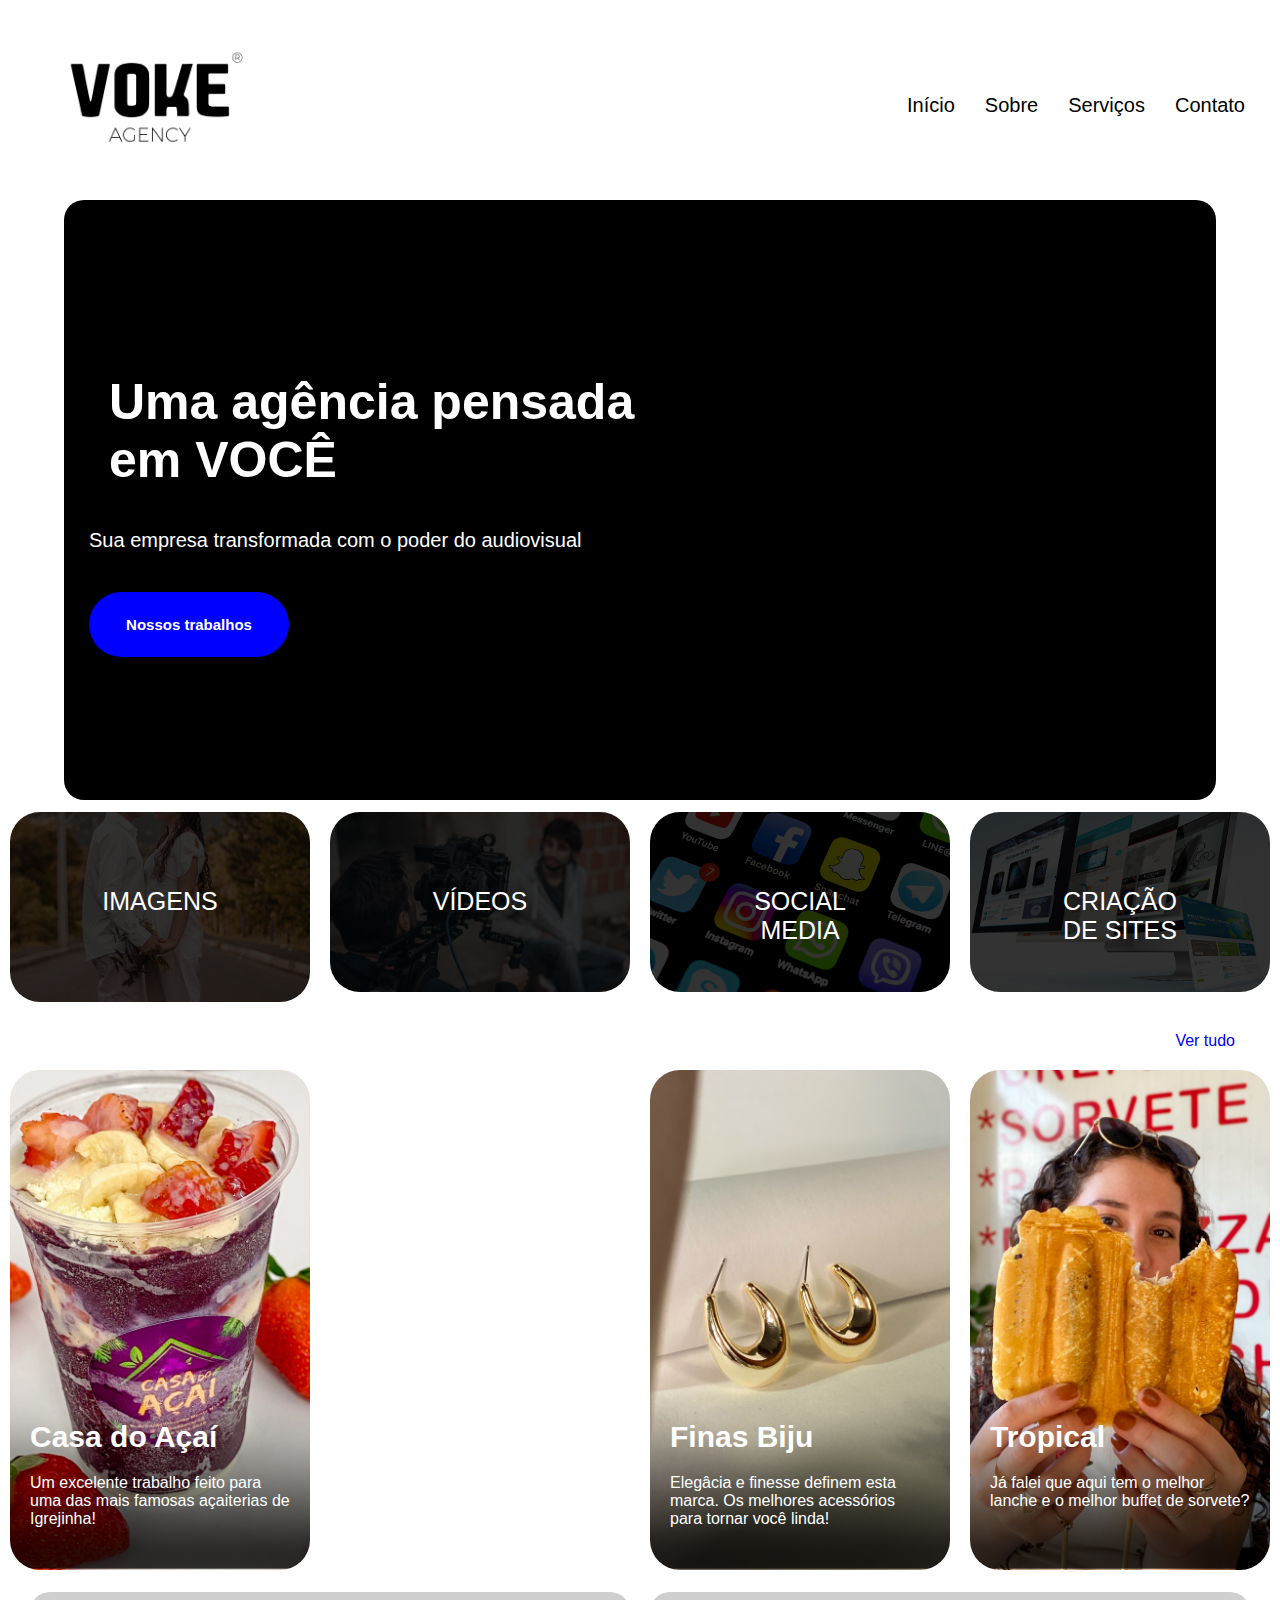
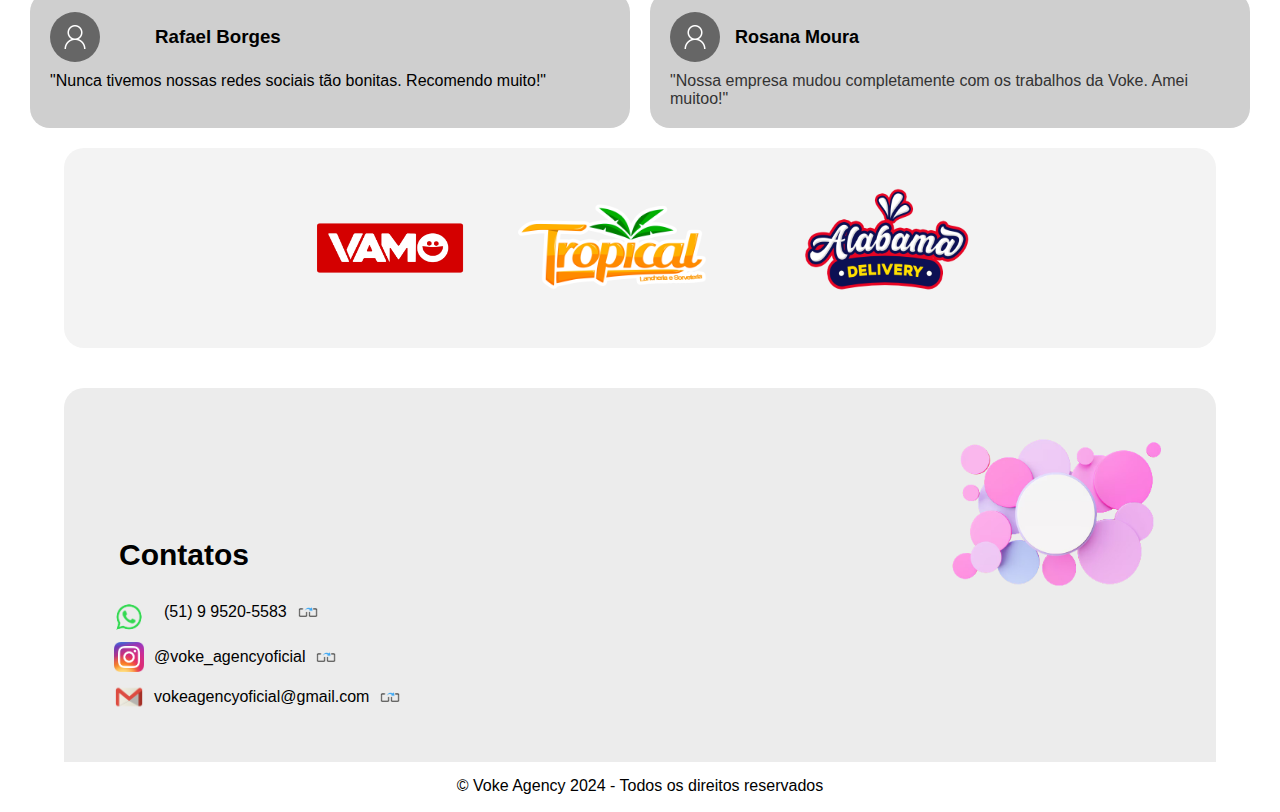
==== index.html @ 2af457cc "vokeagency" ====
<!DOCTYPE html>
<html lang="pt-br">
<head>
    <meta charset="UTF-8">
    <meta name="viewport" content="width=device-width, initial-scale=1.0">
    <title>Voke Agency</title>
    <link rel="stylesheet" href="style.css">
    <link rel="shortcut icon" href="imagens/favicon_io/favicon.ico" type="image/x-icon">
</head>
<body>
    <div class="header">
            
            <div  class="nav">
              <nav>
                    <a href="index.html"><img id="logovoke" src="imagens/LOGOPNGPRETA.png" alt="Voke Agency"></a>
    <div class="geral">
        <!-- Header -->
        
         <ul>
           <a href="index.html">
                   <li>Início</li>
             </a>
            <a href="sobre.html">
                      <li>Sobre</li>
             </a>
             <a href="servico.html">
                            <li>Serviços</li>
                        </a>
                        <a href="contato.html">
                            <li>Contato</li>
                        </a>
                    </ul>
                </nav>
            </div>
        </div>
            
        <div class="main">
            <div id="bannerp">
            
                <h1 class="titleban">Uma agência pensada em VOCÊ</h1>
                <!-- <img src="imagens/bannerp.png" alt="Voke Agency: Uma agência pensada em você" class="imgbannerp"></img> -->
                <p>Sua empresa transformada com o poder do audiovisual</p>

                <a href="servico.html"><button class="botaop"> <h2 class="btacaop"> Nossos trabalhos</h2></button></a>
               
            </div>
         </div>
         </a>
         <div class="serv">
            
            <div class="servicos1"><p class="textoserv">IMAGENS</p></div>
            <div class="servicos2"><p class="textoserv">VÍDEOS</p></div>
            <div class="servicos3"><p class="textoserv">SOCIAL MEDIA</p></div>
            <div class="servicos4"><p class="textoserv">CRIAÇÃO DE SITES</p></div>
 
        </div>
        <a href="servico.html" class="va">
            <p>Ver tudo</p>
        </a>

        <div class="jobs">
            <div class="jobitem1">
                <h3 class="jobs-infotitle">Casa do Açaí</h3>
                <p class="jobs-info">Um excelente trabalho feito para uma das mais famosas açaiterias de Igrejinha!</p>
            </div>
            <div class="jobitem2">
                <h3 class="jobs-infotitle"> Tropical</h3>
                <p class="jobs-info">Um trabalho especial de natal para a sorveteria com o melhor buffet de sorvetes, assim como os lanches!</p>
            </div>
            <div class="jobitem3">
                <h3 class="jobs-infotitle">Finas Biju</h3>
                <p class="jobs-info">Elegâcia e finesse definem esta marca. Os melhores acessórios para tornar você linda!</p>
            </div>
            <div class="jobitem4">
                <h3 class="jobs-infotitle">Tropical</h3>
                <p class="jobs-info">Já falei que aqui tem o melhor lanche e o melhor buffet de sorvete?</p>
            </div>
        </div>
    
        <div class="coments">
            <div class="coment_item">
              <div class="avatar_nome">
                <div class="avatarcoment"></div>
                <h3>Rafael Borges</h3>
              </div>
              <p>"Nunca tivemos nossas redes sociais tão bonitas. Recomendo muito!"</p>
            </div>
          
            <div class="coment_item">
              <div class="avatar_nome">
                <div class="avatarcoment"></div>
                <h3 class="nome-coment">Rosana Moura</h3>
              </div>
              <p class="comenttxt">"Nossa empresa mudou completamente com os trabalhos da Voke. Amei muitoo!"</p>
            </div>
          </div>
          
        
    
        <!-- <div class="results_in"></div> -->
    
        <div class="parcerias">
            <img class=imagemparc1 src="imagens/logo fundo vermelho.png" alt="logo vamo">
        
        <img class=imagemparc2 src="imagens/logov2escrita.png" alt="logo tropical">
        <img class=imagemparc3 src="imagens/logo.png" alt="logo alabama delivery">
    </div>
        <div class="footer">
            <div class="footeresq">
                <h2 class="contatofooter">Contatos</h2>
                <div class="contact-info">
                    <div class="contact-item">
                        <img src="imagens/logo whatsapp.webp" alt="WhatsApp" class="contact-iconwhats">
                        <p>(51) 9 9520-5583</p>

<a href="https://wa.me/qr/QONJLEITYLVUO1" target="_blank" class="redirecionariconewhats" ><img src="imagens/redirecionaricone.png" alt=""></a>


                    </div>
                    <div class="contact-item">
                        <img src="imagens/logo instagram.webp" alt="Instagram" class="contact-icon">
                        <p>@voke_agencyoficial</p>

                        <a href="https://www.instagram.com/voke_agencyoficial/" 
                        target="_blank" class="redirecionariconeinsta"><img src="imagens/redirecionaricone.png" alt=""></a>
                    </div>
                    <div class="contact-item">
                        <img src="imagens/logo email.png" alt="Email" class="contact-icon">
                        <p>vokeagencyoficial@gmail.com</p>

                        <a href="https://mail.google.com/mail/u/0/#inbox" 
                        target="_blank" class="redirecionariconeemail"><img src="imagens/redirecionaricone.png" alt=""></a>
                    </div>
                </div>
            </div>
            <div class="footerdir">
                <img src="imagens/imagemcantofooter.png" alt="Sua imagem" class="profile-image">
            </div>
        </div>
        
    
        <div id="copy"> © Voke Agency 2024 - Todos os direitos reservados</div>

    </div>

    

    
</body>
</html>
---- style.css ----
@charset "UTF-8";

* {
    margin: 0px;
    padding: 0px;
    box-sizing: border-box;
    font-family: Arial, Helvetica, sans-serif;
    text-decoration: none;
}

.geral {
    height: 100%;
    width: 100%;
    /* margin: 2px; */
    font-family: Arial, Helvetica, sans-serif;
}

.header {
    height: 70px;
    width: 100%;
    margin-bottom: 130px;
    /* grid-template-columns: auto auto; */
    font-family: Arial, Helvetica, sans-serif;
    
}

#logovoke {
    height: 300px;
    width: 300px;
    margin-top: -60px;
    justify-content: start;
    
}

.nav {
    height: 100px;
    width: 100%;
    justify-content: center;
    margin: 0px;
    margin-bottom: -120px;
    /* background-color: aqua; */
}

.nav ul{
    list-style: none;
    margin: -150px 35px ;
    padding: 0px;
    display: flex;
    gap: 30px;
    justify-content:right;
    font-size: 20px;
}

.nav ul a {
    color: black;
    text-decoration: none;
}

.nav ul a:hover {
    color: rgb(255, 123, 0);
}



.servh1{
    display: flex;
    font-family: Arial, Helvetica, sans-serif;
    font-size: 40px;
    margin-top: 150px;
    margin-left: 40px;
}

h1 {
    display: flex;
    margin: 10px;
    margin-left: 20px;
    font-size: 40px;
    font-family: Arial, Helvetica, sans-serif;
    
}

h2 {
    margin: 50px;
    margin-top: 100px;
    margin-bottom: 10px;
    font-size: 25px;
}

.cont {
    display: flex;
    width: 90%;
    background-color: rgb(255, 255, 255);
    justify-content: center;
    gap: 15px;
    flex-wrap: wrap;
    margin: 0 auto;
    margin-top: 50px;
    margin-bottom: 180px;
    align-items: flex-start;
    /* margin-left: 120px; */
   
    
}

.itens  {
    display: flex;
    flex: 1 1 200px;
    max-width: 300px;
    height: 300px;
    /* width:90%; */
    /* border: 1px solid black; */
    background: url(imagens/embreve.jpg);
    background-size: cover;
    background-position: center;
    align-items: center; 
    justify-content: center;
    border-radius: 10px;
    box-shadow: 10px 10px 20px -4px;
}

.itens:hover {
    border: 1px solid rgb(230, 230, 255);
}

#s1 {
    background: url(imagens/cartazigreja2servico.png);
    background-size: cover;
    background-position: center;
}

#s2 {
    background: url(imagens/cartazigreja3servico.png);
    background-size: cover;
    background-position: center;
}

#s3 {
    background: url(imagens/igrejadisciouladoservico.png);
    background-size: cover;
    background-position: center;
}

#s4 {
    background: url(imagens/mundoservico.png);
    background-size: cover;
    background-position: center;
}

#s5 {
    background: url(imagens/pizzaria2servico.png);
    background-size: cover;
    background-position: center;
}

#s6 {
    background: url(imagens/porscheservico.png);
    background-size: cover;
    background-position: center;
}

#s7 {
    background: url(imagens/tropicalservico.png);
    background-size: cover;
    background-position: center;
}

#s8 {
    background: url(imagens/Virulyservico.png);
    background-size: contain;
    background-position: center;
}

#v1 {
   display: flex; 
   margin: 20px;
   margin: 0 auto;
   margin-bottom: 50px;
   align-items: center;
   justify-content: center;
   height: 500px;
   box-shadow: 1px 1px 5px 1px;
   border-radius: 10px;
}

#capav1 {
    background: url(imagens/vídeos/mínigrejinhaservico.jpg);
    background-size: cover;
    background-position: center;
}
.txtsobre {
    display: flex;
    margin: 20px;
    margin-left: 40px;
    justify-content: start;
    }

    h3 {
        display: flex;
    margin: 10px;
    margin-left: 40px;
    }

    .cardservtxt {
        display: flex;
        text-align: center;
        justify-content: center;
        margin: 150px;
        padding: 0px;
        font-size: 23px;
    }

    .botaop2 {
        height: 65px;
        width: 200px;
        margin: 30px 20px;
        border-radius: 40px;
        background-color: blue;
        border: 0px;
        font-size: 1px;
        text-decoration: none;
    }

    .main {
        display: flex;
        justify-content: center;
        align-items: center;
    }
    
    #bannerp {
        height: 600px;
        width: 90%;
        background-color: rgb(0, 0, 0);
        border-radius: 20px;
        padding: 25px;
        background-image: url(imagens/bannerp.png);
        background-size: cover;
        background-position: center;
        display: flex;
        flex-direction: column;
        justify-content: center;
        align-items: flex-start;
        text-align: left;
    }
    
    #bannerp h1 {
        padding: 20px 0;
        font-family: Arial, Helvetica, sans-serif;
        font-size: 50px;
        max-width: 50%;
        color: white;
    }
    
    #bannerp p {
        font-family: Arial, Helvetica, sans-serif;
        color: white;
        margin: 10px 0;
        max-width: 50%;
        font-size: 20px;
    }
    
    .botaop {
        height: 65px;
        width: 200px;
        margin-top: 30px;
        border-radius: 40px;
        background-color: blue;
        border: none;
        display: flex;
        justify-content: center;
        align-items: center;
        cursor: pointer;
        text-decoration: none;
    }
    
    .botaop:hover {
        background-color: rgb(1, 32, 133);
    }
    
    .btacaop {
        font-size: 15px;
        color: white;
        margin: 0;
        font-family: Arial, Helvetica, sans-serif;
        text-align: center;
    }

.va {
    display: flex;
    font-family: Arial, Helvetica, sans-serif;
    text-decoration: none;
    text-align: right;
    margin: 10px;
    margin-right: 35px;
    padding: 10px;
    justify-content: end;
}
.serv {
    justify-content: center;
    margin: 2px;
    display: flex;
    overflow-x: auto;
   
}

.servicos1 {
    height: 190px;
    width: 300px;
   
    background: url(imagens/casamentoserv.jpeg)rgba(0, 0, 0, 0.8);
    background-blend-mode: darken;
    background-size: cover;
    background-position: center;
    margin: 10px;
    border-radius: 30px;
    flex: 0 0 auto;
    padding: 15px;

}

.servicos2 {
    height: 180px;
    width: 300px;
    background: url(imagens/filmakerserv2.jfif)rgba(0, 0, 0, 0.8);
    background-blend-mode: darken;
    border-radius: 30px;
    background-size: cover;
    background-position: center;
    margin: 10px;
    flex: 0 0 auto;
    padding: 15px;
}

.servicos3 {
    height: 180px;
    width: 300px;
    background:url(imagens/socialmedia.jpg)rgba(0, 0, 0, 0.8);
    background-blend-mode: darken;
    background-size: cover;
    background-position: center;
    margin: 10px;
    border-radius: 30px;
    flex: 0 0 auto;
    padding: 15px;
}

.servicos4 {
    height: 180px;
    width: 300px;
    background: url(imagens/criacaositeserv3.jpg) rgba(0, 0, 0, 0.8);
    background-blend-mode: darken;
    background-size: cover;
    background-position: center;
    margin: 10px;
    border-radius: 30px;
    flex: 0 0 auto;
    padding: 15px;
    
}

.textoserv {
    font-family: 'Gill Sans', 'Gill Sans MT', Calibri, 'Trebuchet MS', sans-serif, Helvetica, sans-serif;
    color: white;
    text-align: center;
    padding: 60px;
    font-size: 25px;
    
    
}
.jobs {
    justify-content: center;
    margin: 2px;
    display: flex;
    overflow-x: auto;
    gap: 20px;
}

.jobitem {
    height: 500px;
    width:300px;
    /* max-width: 400px; */
    background-color: aqua;
    border-radius: 30px;
    flex: 0 0 auto;
    

}

.jobitem1 {
    height: 500px;
    width:300px;
    /* max-width: 400px; */
    background:url(imagens/trabalhoshome/casadoacaijob.png);
    background-size: cover;
    background-position: center;
    border-radius: 30px;
    flex: 0 0 auto;
}

.jobitem2 {
    height: 500px;
    width:300px;
    /* max-width: 400px; */
    
    background: url(imagens/trabalhoshome/tropicalnatal.png);
    background-size: cover;
    background-position: center;
    border-radius: 30px;
    flex: 0 0 auto;
}

.jobitem3 {
    height: 500px;
    width:300px;
    /* max-width: 400px; */
    background: url(imagens/trabalhoshome/finasjob.png);
    background-size: cover;
    background-position: center;
    border-radius: 30px;
    flex: 0 0 auto;
}

.jobitem4 {
    height: 500px;
    width:300px;
    /* max-width: 400px; */
    background:url(imagens/trabalhoshome/tropicalcrepejob.png);
    background-size: cover;
    background-position: center;
    border-radius: 30px;
    flex: 0 0 auto;
}

.jobs-infotitle {
    margin-top: 350px;
    font-size: 30px;
    justify-content: start;
    margin-left: 20px;
    color: white;
}

.jobs-info {
    margin: 20px;
    color: white;
}
.coments {
    display: flex;
    /* flex-wrap: wrap; */
    justify-content: center;
    gap: 20px;
    background-color: rgb(255, 255, 255);
    padding: 20px;
  }
  
  .coment_item {
    background-color: rgb(207, 207, 207);
    border-radius: 20px;
    padding: 20px;
    width: 100%;
    max-width: 600px;
    display: flex;
    flex-direction: column;
  }
  
  .avatar_nome {
    display: flex;
    align-items: center;
    margin-bottom: 10px;
  }
  
  .avatarcoment {
    width: 50px;
    height: 50px;
    background: url(imagens/iconeavatar.jpg);
    background-size: cover;
    background-position: center;
    border-radius: 50%;
    margin-right: 15px;
  }
  
  .nome-coment {
    font-size: 18px;
    margin: 0;
  }
  
  .comenttxt{
    margin: 0;
    font-size: 16px;
    color: #333;
  }
  

.results_in {
    height: 450px;
    width: 100%;
    /* background-color: rgb(134, 134, 28); */
}

.parcerias {
    height: 200px;
    width:90%;
    
    justify-content: center;
    display: flex;
    grid-template-columns: auto auto;
    background-color: rgb(243, 243, 243);
    border-radius: 20px;
    margin: auto;
    margin-bottom: 40px;
    grid-template-columns: auto auto auto;
    padding: 20px;
    align-items: center;
}

.imagemparc1 {
    display: inline;
    height: 50px;
    width: 150px;
    justify-content: start;
    align-items: start;
    margin: 40px;
    margin-left: 120px;
}
.imagemparc2 {
    height: 210px;
    width: 220px;
    justify-content: center;
    align-items: end;
}

.imagemparc3 {
    height: 200px;
    width: 320px;
    justify-content: center;
    align-items: end;
    margin-right: 40px;
}
.apresentacao {
    display: flex;
    height: 50px;
    width: 60%;
    background-color: rgb(77, 77, 77);
    /* border: 1px solid black; */
    margin: 0 auto;
    margin-top: 250px;
    /* margin-left: 100px; */
    justify-content: center;
    padding: 17px;
    border-radius: 20px;
    color: white;
}

.servpag {
    display: flex;
    overflow-x: auto;
    flex: 0 auto;
    margin-top: 20px;
    justify-content: center;
    margin-left: 1;
}

.servpagitem {
    display: flex;
    height: 370px;
    width: 270px;
    background-color: aqua;
    margin: 20px;
    border-radius: 20px;
    flex: 0 0 auto;
}

.imgservpag {
    display: flex;
    height: 35%;
    width: 85%;
    background-color: aliceblue;
    margin: 0 auto;
    margin-top: 20px;
    justify-content: center;
    border-radius: 10px;
    flex: 0 0 auto;

}

.redirecionariconewhats {
    display: flex;
    margin: 0 auto;
    height: 20px;
    width: 20px;
    margin-left: 1px;
}

.redirecionariconeinsta {
    display: flex;
    margin: 0 auto;
    height: 20px;
    width: 20px;
    margin-left: 1px;
}

.redirecionariconeemail{
    display: flex;
    margin: 0 auto;
    height: 20px;
    width: 20px;
    margin-left: 1px;
}

.fathercont {
    display: flex;
    justify-content: center;
    align-items: center;
    /* grid-template-columns: auto auto; */
}

.contpag {
    display: flex;
    
    width: 300px;
    background-color: rgb(255, 255, 255);
    border: 1px solid black;
    align-items: center;
    justify-content: center;
    margin: 0 auto;
    margin: 10px;
    border-radius: 20px;
    padding: 5px;
    color: black;
}

.horarios {
    display: flex;
    flex-direction: column; 
    justify-content: center; 
    align-items: center; 
    text-align: center;
    margin: 0 auto;
    height: 100%; 
    padding: 10px;
    background-color: white;
    border: 1px solid black;
    margin-top: 0px;
    border-radius: 10px;
}

.footer {
    display: flex;
    justify-content: space-between;
    align-items: flex-start;
    padding: 50px;
    background-color: rgb(236, 236, 236);
    border-radius: 20px 20px 0 0;
    width: 90%;
    margin: auto;
}

.footer-left {
    flex: 1;
}

.contatofooter {
    font-size: 30px;
    margin-bottom: 20px;
    text-align: left;
    margin-left: 5px;
}

.contact-info {
    display: flex;
    flex-direction: column;
    gap: 10px;
}

.contact-item {
    display: flex;
    align-items: center;
    gap: 10px;
}

.contact-icon {
    width: 30px;
    height: 30px;
}

.contact-iconwhats {
    width: 50px;
    height: 50px;
    margin-left: -10px;
    margin-bottom: -10px;
}


.profile-image {
    width: 220px;
    height: 150px;
    
}

.btreturn {
    display: flex;
    justify-content: flex-end;
    margin: 0 auto;
    margin: 20px;
    margin-top: 10px;
    margin-right: 60px;
    font-size: 25px;
    color: black;
}

.btreturn:hover {
    color: tomato;
}


#copy {
    height: 50px;
    width: 100%;
    justify-content: center;
    justify-items: center;
    display: flex;
    padding: 15px;
    font-family: Arial, Helvetica, sans-serif;
}

@media screen and (max-width: 768px) {

    .serv {
        display: flex;
        justify-content: start;
        margin-left: 20px;
    }

    .jobs {
        display: flex;
        justify-content: start;
        margin-left: 30px;
        flex: 0 0 90%;
        
    }

    .coment_item {
        display: inline;
        justify-content: center;
      }

      .coments {
        flex-wrap: wrap;
      }
    


}

@media (max-width: 600px) {
    .itens {
        flex: 1 1 100%;
    }
}


@media screen and (max-width: 768px) {
    #bannerp {
        height: auto;
        padding: 25px;
        align-items: start;
        text-align: start;
    }

    #bannerp h1 {
        font-size: 35px;
        max-width: 50%;
        margin: 10px 0;
    }

    #bannerp p {
        font-size: 16px;
        max-width: 50%;
    }

    .botaop {
        width: 180px;
        height: 50px;
        text-decoration: none;
    }

    .btacaop {
        font-size: 14px;
        text-decoration: none;
    }

    .parcerias {
        height: 100px;
    }

    .imagemparc1 {
        height: 40px;
        width: 120px;
        margin-left: 150px;
      
    }

    .imagemparc2 {
        height: 150px;
        width: 150px;
    }

    .imagemparc3 {
        height: 130px;
        width: 200px;
        margin-right: 130px;
    }

    .profile-image {
        width: 150px;
        height: 100px;
        margin-right: 50px;
        
    }

}



@media (max-width: 760px){
    #logovoke {
        height: 280px;
    width: 280px;
    margin-top: -50px;
    justify-content: start;
    }

    .titleban {
        font-size: x-small;
            
    }
}

@media (max-width: 600px){
    #logovoke {
        height: 250px;
    width: 250px;
    margin-top: -40px;
    justify-content: center;
    grid-template-columns: none;
    }

    .titleban {
        font-size: 10px;
    }

    .nav {
        display: grid;
        justify-content: center;
    }

    .nav ul {
        display: inline;    
        opacity: 0;
    }

    .profile-image {
        width: 100px;
        height: 70px;
        margin: 0 auto;
        margin-right: 50px;
        
    }

    .itens {
        width: 100%;
    }
}

@media (max-width: 500px){
    #logovoke {
        height: 210px;
    width: 210px;
    margin-top: -15px;
    justify-content: start;
    }

}


@media screen and(max-width: 600px){
    .nav {
        justify-content: last baseline;
        
    }
}

@media screen and (max-width: 890px) {
    
    /* .cont {
    display: flex;
    height: 700px;
    width: 40%;
    justify-content: center;
    margin-top: 50px;
    margin-left: 230px;
    flex-wrap: wrap;
 

    } */

    .parcerias {
        height: 100px;
    }

    .imagemparc1 {
        height: 30px;
        width: 120px;
        margin-left: 150px;
      
    }

    .imagemparc2 {
        height: 110px;
        width: 150px;
    }

    .imagemparc3 {
        height: 100px;
        width: 200px;
        margin-right: 110px;
    }
    }


    @media screen and (max-width: 200px) {
    
        .cont {
            display: flex;
    height: 700px;
    width: 40%;
    justify-content: center;
    margin-top: 50px;
    margin-left: 230px;
    flex-wrap: wrap;
    overflow-x: auto;

        }

        .profile-image {
            margin-right: 150px;
        }

        
        }
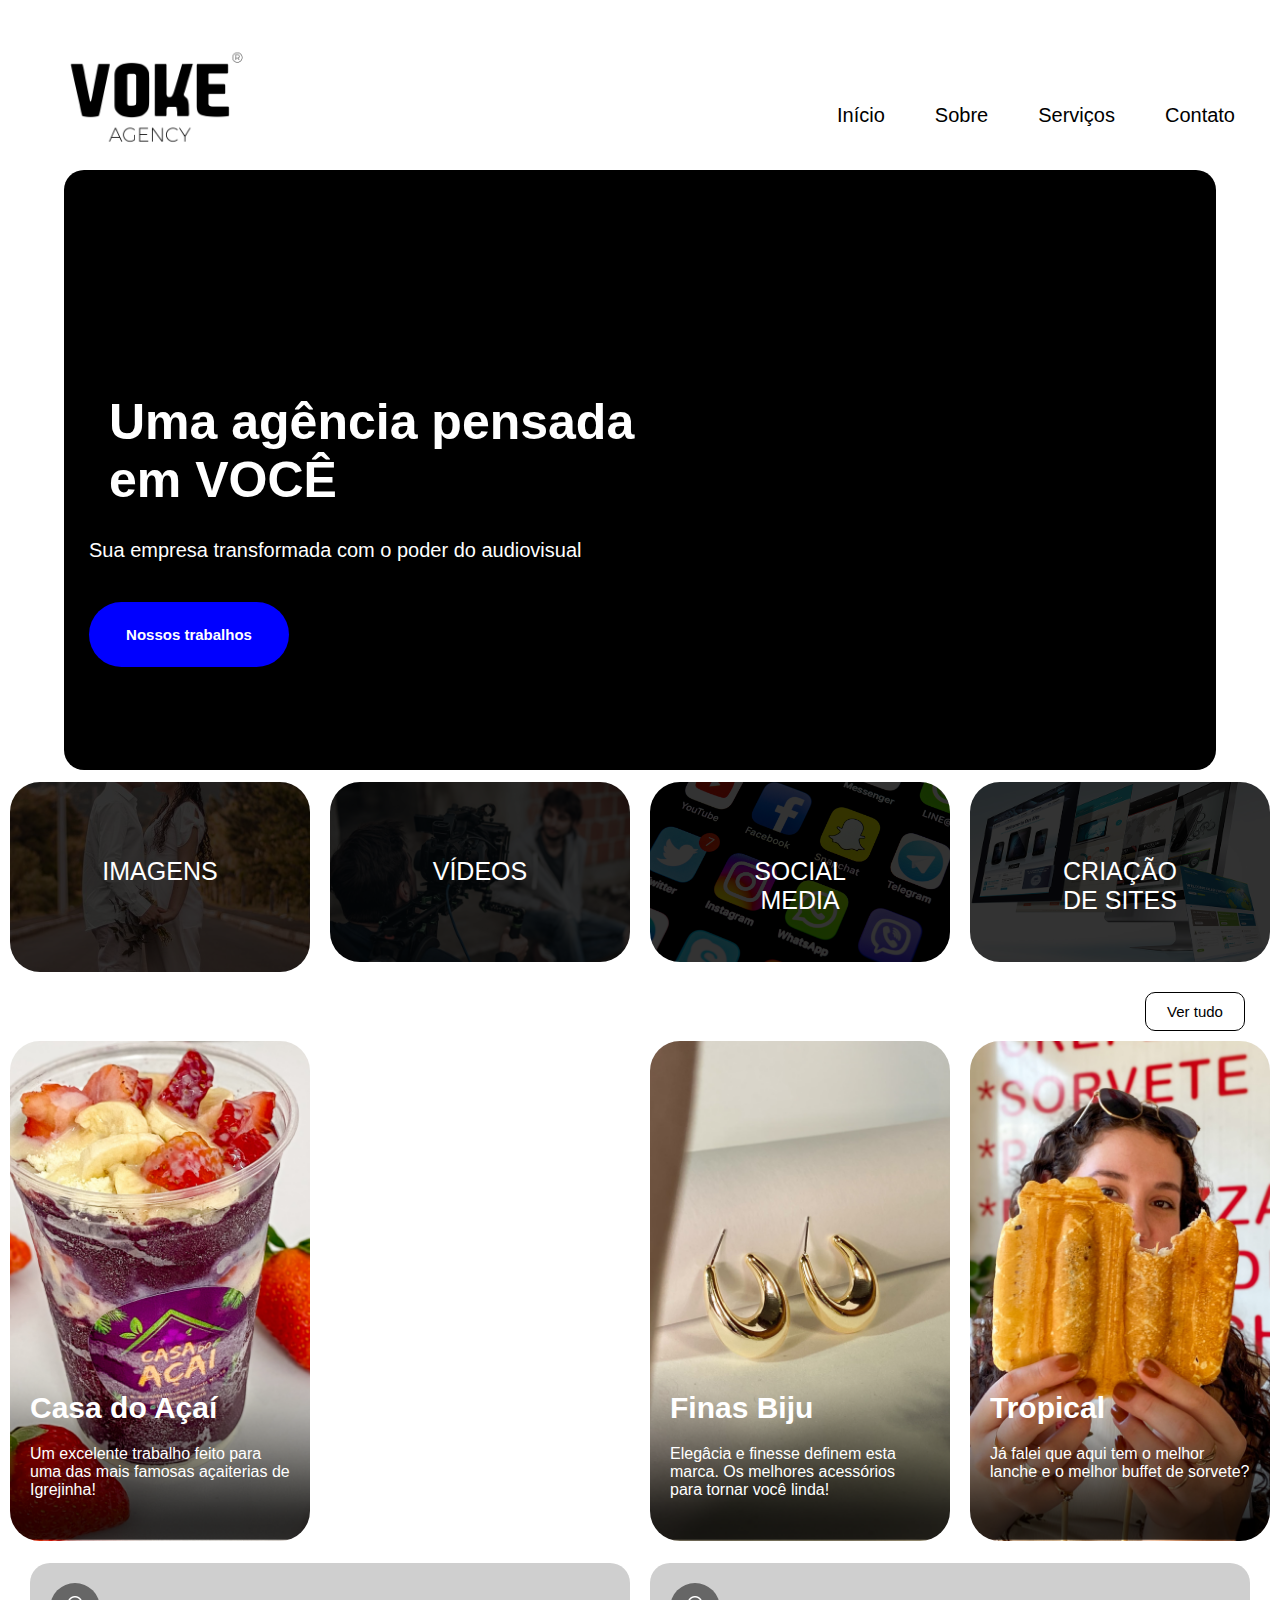
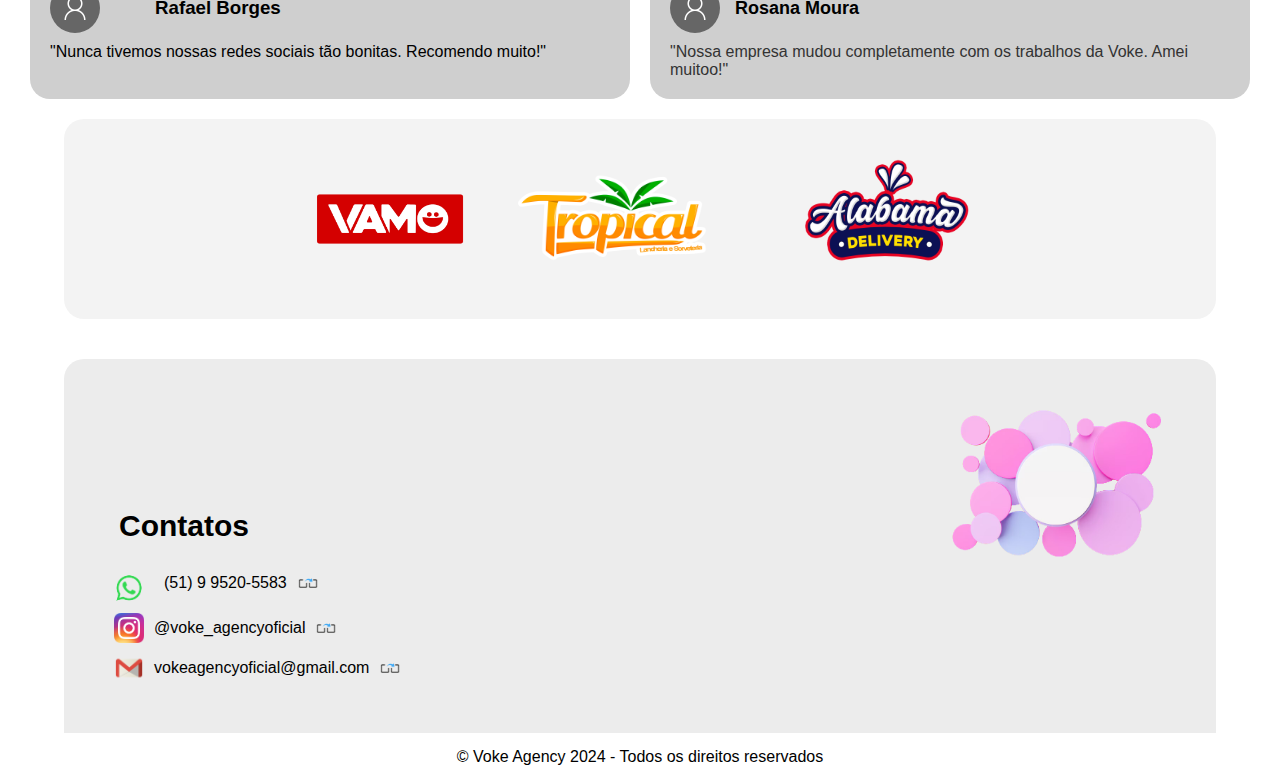
==== commit b92a4feb: "vokeagency" ====
--- a/index.html
+++ b/index.html
@@ -9,29 +9,51 @@
 </head>
 <body>
     <div class="header">
+        <!-- <div class="menu-list">
+            <a href="index.html">Início</a>
+            <a href="sobre.html">Sobre</a>
+            <a href="servico.html">Serviços</a>
+            <a href="contato.html">Contato</a>
+        </div> -->
             
-            <div  class="nav">
-              <nav>
-                    <a href="index.html"><img id="logovoke" src="imagens/LOGOPNGPRETA.png" alt="Voke Agency"></a>
-    <div class="geral">
-        <!-- Header -->
-        
-         <ul>
-           <a href="index.html">
-                   <li>Início</li>
-             </a>
-            <a href="sobre.html">
-                      <li>Sobre</li>
-             </a>
-             <a href="servico.html">
-                            <li>Serviços</li>
-                        </a>
-                        <a href="contato.html">
-                            <li>Contato</li>
-                        </a>
-                    </ul>
-                </nav>
-            </div>
+        <div  class="nav">
+        <nav>
+            <a href="index.html"><img id="logovoke" src="imagens/LOGOPNGPRETA.png" alt="Voke Agency"></a>
+            <div class="geral">
+             <ul>
+                <a href="index.html">
+                    <li>Início</li>
+                </a>
+                <a href="sobre.html">
+                    <li>Sobre</li>
+                 </a>
+                 <a href="servico.html">
+                    <li>Serviços</li>
+                 </a>
+                 <a href="contato.html">
+                    <li>Contato</li>
+                 </a>
+             </ul>
+        </nav>
+        </div>
+    </div>
+    <button class="open-btn" id="openBtn">☰</button> <!-- Botão de abrir sidebar -->
+</nav>
+</div>
+
+<div id="sidebar" class="sidebar">
+<button class="close-btn" id="closeBtn">&times;</button>
+<ul>
+    <li><a href="index.html">Início</a></li>
+    <li><a href="sobre.html">Sobre</a></li>
+    <li><a href="servico.html">Serviços</a></li>
+    <li><a href="contato.html">Contato</a></li>
+</ul>
+</div>
+            <!-- Botão Menu (Visível em dispositivos móveis) -->
+<!-- <div class="mobile-menu">
+    <img id="menu-icon" src="https://cdn-icons-png.flaticon.com/512/1828/1828859.png" alt="Menu Icon">
+</div> -->
         </div>
             
         <div class="main">
@@ -144,7 +166,23 @@
     </div>
 
     
+    <script>
+ // Referências aos elementos
+const openBtn = document.getElementById("openBtn");
+const closeBtn = document.getElementById("closeBtn");
+const sidebar = document.getElementById("sidebar");
 
+// Função para abrir a sidebar
+openBtn.addEventListener("click", () => {
+    sidebar.style.width = "250px"; // Largura da sidebar quando aberta
+});
+
+// Função para fechar a sidebar
+closeBtn.addEventListener("click", () => {
+    sidebar.style.width = "0"; // Largura da sidebar quando fechada
+});
+
+    </script>
     
 </body>
 </html>--- a/style.css
+++ b/style.css
@@ -18,7 +18,7 @@
 .header {
     height: 70px;
     width: 100%;
-    margin-bottom: 130px;
+    margin-bottom: 50px;
     /* grid-template-columns: auto auto; */
     font-family: Arial, Helvetica, sans-serif;
     
@@ -61,6 +61,107 @@
 }
 
 
+/* Sidebar - inicialmente oculta */
+.sidebar {
+    height: 100%;
+    width: 0; /* Largura inicial da sidebar */
+    position: fixed;
+    top: 0;
+    right: 0; /* Posicionando a sidebar à direita */
+    background-color: #fff; /* Fundo branco */
+    color: #111; /* Cor do texto */
+    overflow-x: hidden;
+    transition: 0.3s;
+    padding-top: 60px;
+    box-shadow: -2px 0 5px rgba(0, 0, 0, 0.2); /* Sombra sutil */
+}
+
+/* Estilo dos links dentro da sidebar */
+.sidebar a {
+    padding: 8px 16px;
+    text-decoration: none;
+    font-size: 25px;
+    color: #111;
+    display: block;
+    transition: 0.3s;
+}
+
+.sidebar a:hover {
+    color: #d35400; /* Cor ao passar o mouse */
+}
+
+/* Botão de fechar da sidebar */
+.sidebar .close-btn {
+    font-size: 36px;
+    position: absolute;
+    top: 0;
+    left: 25px; /* Ajustando posição para a esquerda */
+    padding: 16px;
+    color: black;
+    background: none;
+    border: none;
+    cursor: pointer;
+    transition: 0.3s;
+}
+
+.sidebar .close-btn:hover {
+    color: #f00202; /* Cor ao passar o mouse */
+}
+
+/* Botão de abrir no celular */
+.open-btn {
+    font-size: 30px;
+    position: relative;
+    top: -80px;
+    right: -85%; /* Botão agora posicionado à direita */
+    background-color: #ffffff; /* Cor preta */
+    color: rgb(0, 0, 0);
+    border: none;
+    padding: 10px;
+    cursor: pointer;
+    z-index: 1;
+}
+
+/* Estilo da navegação (desktop) */
+.geral ul {
+    display: flex;
+    list-style-type: none;
+}
+
+.geral ul li {
+    padding: 10px;
+}
+
+.geral ul a {
+    text-decoration: none;
+    color: #000;
+}
+
+/* Exibe a sidebar somente em telas menores que 768px (celular) */
+@media (max-width: 768px) {
+    /* Mostrar a sidebar */
+    .sidebar {
+        z-index: 9999; /* Traz a sidebar para frente */
+    }
+
+    /* Esconde os itens da navegação no desktop e os coloca em uma lista no celular */
+    .geral ul {
+        display: none;
+    }
+
+    /* Exibe o botão de abrir */
+    .open-btn {
+        display: block;
+    }
+}
+
+/* Esconde o botão de abrir para desktop */
+@media (min-width: 769px) {
+    .open-btn {
+        display: none;
+    }
+}
+
 
 .servh1{
     display: flex;
@@ -72,7 +173,8 @@
 
 h1 {
     display: flex;
-    margin: 10px;
+    margin-top: 100px;
+    /* margin: 10px; */
     margin-left: 20px;
     font-size: 40px;
     font-family: Arial, Helvetica, sans-serif;
@@ -102,13 +204,13 @@
     
 }
 
-.itens  {
+/* .itens  {
     display: flex;
     flex: 1 1 200px;
     max-width: 300px;
     height: 300px;
     /* width:90%; */
-    /* border: 1px solid black; */
+    /* border: 1px solid black; 
     background: url(imagens/embreve.jpg);
     background-size: cover;
     background-position: center;
@@ -168,6 +270,28 @@
     background: url(imagens/Virulyservico.png);
     background-size: contain;
     background-position: center;
+} */
+
+.gallery {
+    display: flex;
+    flex-wrap: wrap;
+    justify-content: center;
+    gap: 10px;
+    margin: 20px;
+}
+
+.item {
+    width: 200px;
+    height: 200px;
+    background-size: cover;
+    background-position: center;
+    border-radius: 10px;
+    box-shadow: 0 4px 8px rgba(0, 0, 0, 0.1);
+    transition: transform 0.3s ease;
+}
+
+.item:hover {
+    transform: scale(1.05);
 }
 
 #v1 {
@@ -221,6 +345,7 @@
     }
 
     .main {
+        margin-top: 100px;
         display: flex;
         justify-content: center;
         align-items: center;
@@ -285,20 +410,33 @@
     }
 
 .va {
+    /* height: 10px; */
+    width: 100px;
     display: flex;
     font-family: Arial, Helvetica, sans-serif;
     text-decoration: none;
+    justify-self: end;
     text-align: right;
     margin: 10px;
     margin-right: 35px;
     padding: 10px;
-    justify-content: end;
-}
+    justify-content: center;
+    color: #000;
+    font-size: 15px;
+    border: 1px solid black;
+    border-radius: 10px;
+    transition: 0.3s;
+}
+
+.va:hover {
+    color: #d35400;
+    border: 1px solid #d35400;
+  }
 .serv {
     justify-content: center;
     margin: 2px;
     display: flex;
-    overflow-x: auto;
+    overflow-x: hidden;
    
 }
 
@@ -370,7 +508,7 @@
     justify-content: center;
     margin: 2px;
     display: flex;
-    overflow-x: auto;
+    overflow-x: hidden;
     gap: 20px;
 }
 
@@ -551,7 +689,7 @@
 
 .servpag {
     display: flex;
-    overflow-x: auto;
+    overflow-x: hidden;
     flex: 0 auto;
     margin-top: 20px;
     justify-content: center;
@@ -696,14 +834,22 @@
 }
 
 .btreturn {
-    display: flex;
-    justify-content: flex-end;
-    margin: 0 auto;
-    margin: 20px;
-    margin-top: 10px;
-    margin-right: 60px;
-    font-size: 25px;
-    color: black;
+  /* height: 10px; */
+  width: 100px;
+  display: flex;
+  font-family: Arial, Helvetica, sans-serif;
+  text-decoration: none;
+  justify-self: end;
+  text-align: right;
+  margin: 10px;
+  margin-right: 35px;
+  padding: 10px;
+  justify-content: center;
+  color: #000;
+  font-size: 15px;
+  border: 1px solid black;
+  border-radius: 10px;
+  transition: 0.3s;
 }
 
 .btreturn:hover {
@@ -745,6 +891,19 @@
       .coments {
         flex-wrap: wrap;
       }
+
+      .va {
+        font-size: 10px;
+        height: 30px;
+        width: 80px;
+        /* transition: 0.3s; */
+      }
+
+      
+
+      .main {
+        margin-top: 0px;
+      }
     
 
 
@@ -854,7 +1013,8 @@
 
     .nav ul {
         display: inline;    
-        opacity: 0;
+        opacity: 0%;
+        font-size: 0px;
     }
 
     .profile-image {
@@ -936,7 +1096,7 @@
     margin-top: 50px;
     margin-left: 230px;
     flex-wrap: wrap;
-    overflow-x: auto;
+    overflow-x: hidden;
 
         }
 
